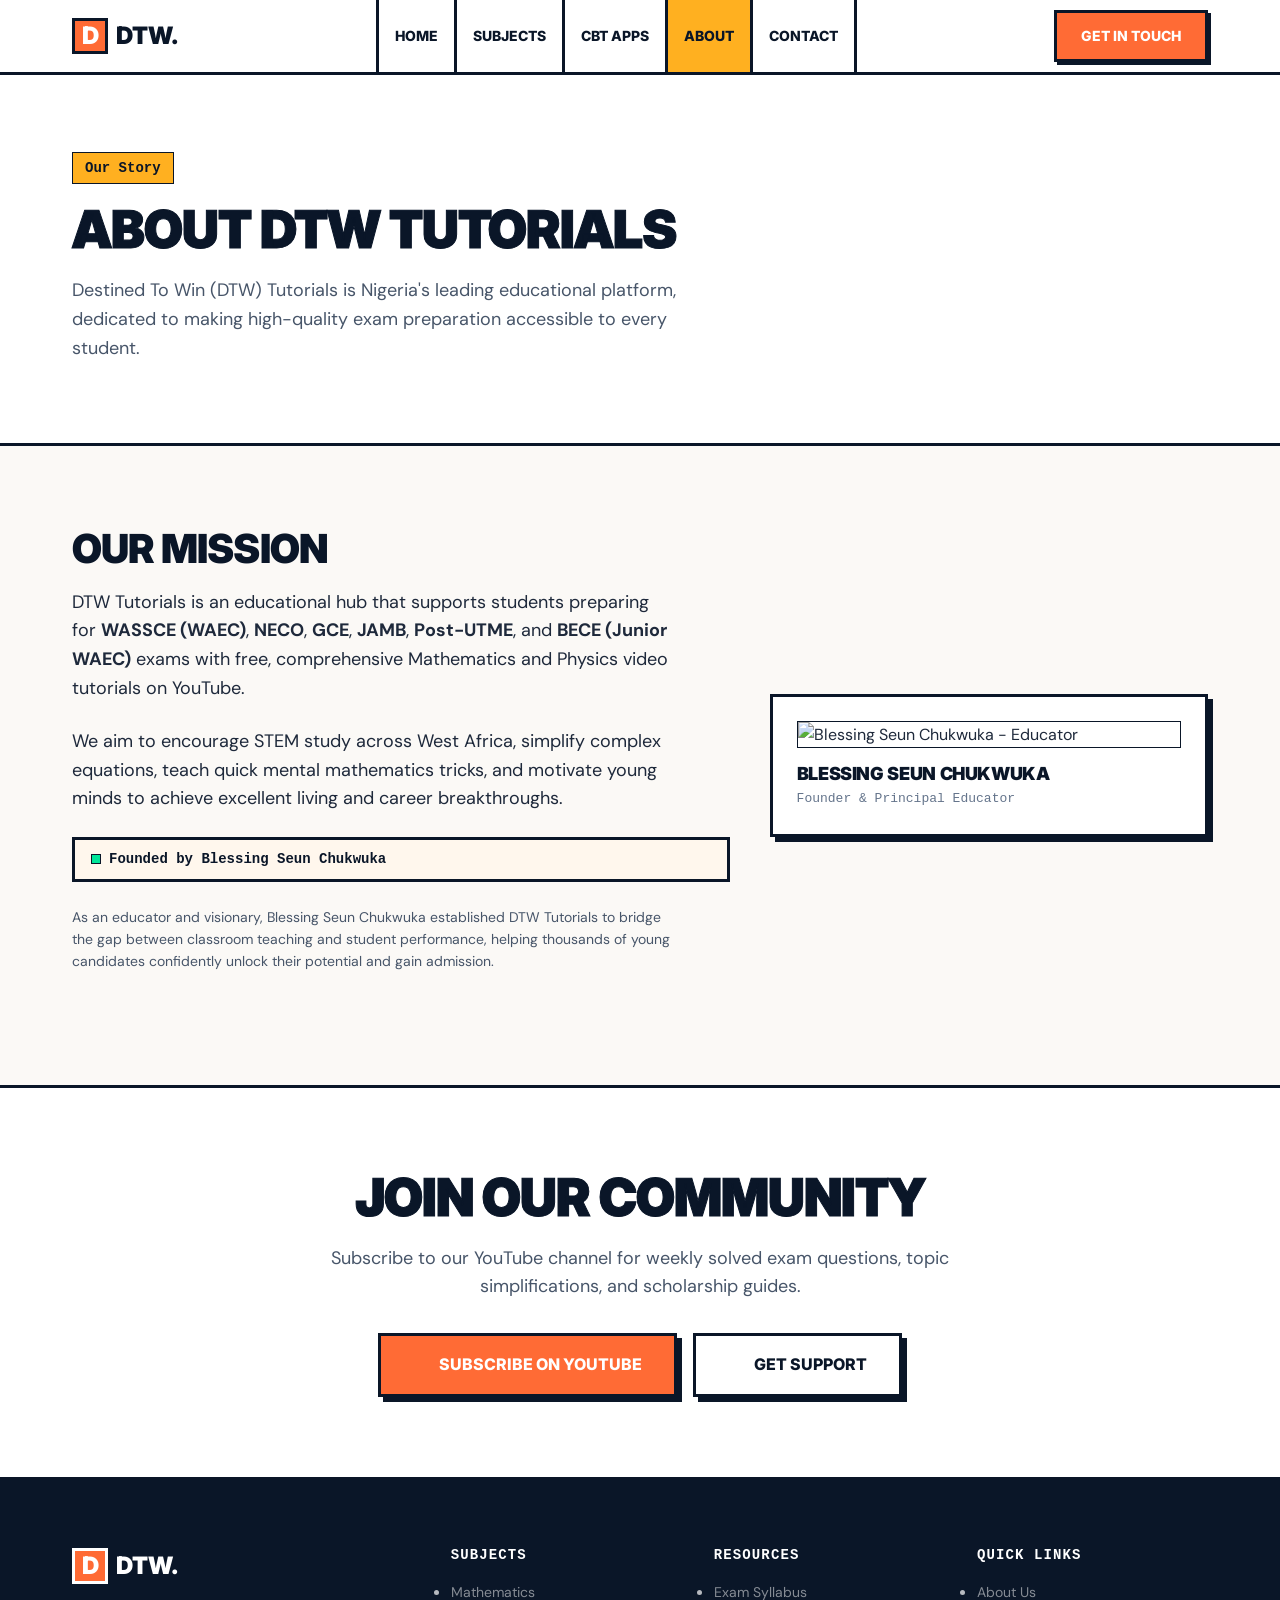
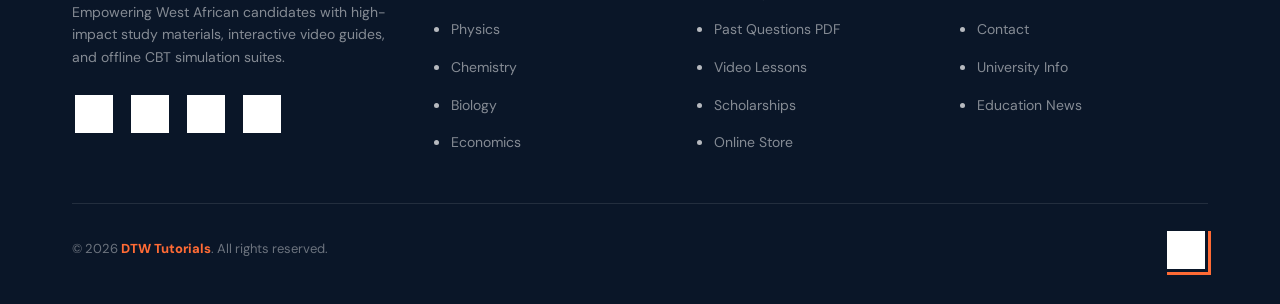
==== about.html @ caa00001 "feat: implement multi-page site structure (about, contact, subjects, cbt-apps) with sitemap integrat" ====
<!DOCTYPE html>
<html lang="en-NG" dir="ltr">
<head>
  <!-- ========== Core Meta ========== -->
  <meta charset="UTF-8">
  <meta name="viewport" content="width=device-width, initial-scale=1.0">
  <meta http-equiv="X-UA-Compatible" content="IE=edge">

  <!-- ========== SEO ========== -->
  <title>About Us — DTW Tutorials | Destined To Win</title>
  <meta name="description" content="Learn about DTW Tutorials, founded by Blessing Seun Chukwuka. Supporting Nigerian students with free video tutorials, past questions, and offline CBT apps.">
  <link rel="canonical" href="https://dtwtutorials.com/about">
  
  <!-- ========== Open Graph / Twitter ========== -->
  <meta property="og:type" content="website">
  <meta property="og:title" content="About Us — DTW Tutorials">
  <meta property="og:description" content="Empowering Nigerian students with free, high-quality educational resources for JAMB, WAEC, NECO, and Post UTME.">
  <meta property="og:url" content="https://dtwtutorials.com/about">
  <meta name="twitter:card" content="summary_large_image">

  <!-- ========== Fonts & Stylesheet ========== -->
  <link rel="preconnect" href="https://fonts.googleapis.com">
  <link rel="preconnect" href="https://fonts.gstatic.com" crossorigin>
  <link href="https://fonts.googleapis.com/css2?family=DM+Sans:wght@400;500;700&family=Inter:wght@400;700;800;900&display=swap" rel="stylesheet">
  <link rel="stylesheet" href="css/styles.css">
</head>

<body>
  <!-- =============================================
       NAVIGATION
       ============================================= -->
  <header class="nav" id="nav" role="banner">
    <div class="container">
      <nav class="nav-inner" aria-label="Primary navigation">
        <a href="index.html" class="nav-logo" aria-label="DTW Tutorials Home">
          <div class="nav-logo-icon" aria-hidden="true">D</div>
          <span>DTW<span class="logo-accent">.</span></span>
        </a>

        <div class="nav-links" id="nav-links" role="menubar">
          <a href="index.html" role="menuitem">Home</a>
          <a href="subjects.html" role="menuitem">Subjects</a>
          <a href="cbt-apps.html" role="menuitem">CBT Apps</a>
          <a href="about.html" class="active" role="menuitem">About</a>
          <a href="contact.html" role="menuitem">Contact</a>
        </div>

        <a href="contact.html" class="btn btn-primary nav-cta">Get In Touch</a>

        <button class="nav-toggle" id="nav-toggle" aria-label="Toggle navigation menu" aria-expanded="false">
          <span></span>
          <span></span>
          <span></span>
        </button>
      </nav>
    </div>
  </header>

  <!-- Mobile Menu Overlay -->
  <div class="nav-mobile" id="nav-mobile" aria-label="Mobile navigation" role="dialog">
    <a href="index.html">Home</a>
    <a href="subjects.html">Subjects</a>
    <a href="cbt-apps.html">CBT Apps</a>
    <a href="about.html">About</a>
    <a href="contact.html">Contact</a>
    <a href="contact.html" class="btn btn-primary btn-lg">Get In Touch</a>
  </div>

  <main style="padding-top: 72px;">
    <!-- =============================================
         HERO BANNER
         ============================================= -->
    <section class="section section-alt" aria-labelledby="about-title">
      <div class="container">
        <span class="section-label">Our Story</span>
        <h1 id="about-title" class="section-title">About DTW Tutorials</h1>
        <p class="section-subtitle">
          Destined To Win (DTW) Tutorials is Nigeria's leading educational platform, 
          dedicated to making high-quality exam preparation accessible to every student.
        </p>
      </div>
    </section>

    <!-- =============================================
         MAIN CONTENT SECTION
         ============================================= -->
    <section class="section" aria-labelledby="mission-heading">
      <div class="container">
        <div class="hero-grid">
          <div class="hero-content" style="text-align: left; margin-inline: 0;">
            <h2 id="mission-heading" style="margin-bottom: var(--sp-4);">Our Mission</h2>
            <p style="margin-bottom: var(--sp-6); font-size: var(--fs-md); color: var(--clr-text);">
              DTW Tutorials is an educational hub that supports students preparing for 
              <strong>WASSCE (WAEC)</strong>, <strong>NECO</strong>, <strong>GCE</strong>, 
              <strong>JAMB</strong>, <strong>Post-UTME</strong>, and <strong>BECE (Junior WAEC)</strong> 
              exams with free, comprehensive Mathematics and Physics video tutorials on YouTube.
            </p>
            <p style="margin-bottom: var(--sp-6); font-size: var(--fs-md); color: var(--clr-text);">
              We aim to encourage STEM study across West Africa, simplify complex equations, 
              teach quick mental mathematics tricks, and motivate young minds to achieve 
              excellent living and career breakthroughs.
            </p>
            
            <div class="hero-badge" style="margin-bottom: var(--sp-6); display: flex;">
              <span class="hero-badge-dot"></span>
              Founded by Blessing Seun Chukwuka
            </div>
            
            <p style="font-size: var(--fs-sm); color: var(--clr-text-secondary); line-height: var(--lh-normal);">
              As an educator and visionary, Blessing Seun Chukwuka established DTW Tutorials 
              to bridge the gap between classroom teaching and student performance, helping 
              thousands of young candidates confidently unlock their potential and gain admission.
            </p>
          </div>
          
          <div class="hero-image-wrapper">
            <div style="position: relative; border: var(--thick-border); box-shadow: var(--shadow-md); background: var(--clr-white); width: 100%; max-width: 440px; padding: var(--sp-6);">
              <img src="https://images.unsplash.com/photo-1544717305-2782549b5136?auto=format&fit=crop&w=400&q=80" alt="Blessing Seun Chukwuka - Educator" style="border: var(--thin-border); width: 100%; height: auto; margin-bottom: var(--sp-4);">
              <h4 style="font-size: var(--fs-md); margin-bottom: var(--sp-1);">Blessing Seun Chukwuka</h4>
              <p style="font-family: var(--ff-mono); font-size: var(--fs-xs); color: var(--clr-text-muted);">Founder & Principal Educator</p>
            </div>
          </div>
        </div>
      </div>
    </section>

    <!-- =============================================
         COMMUNITY SECTION
         ============================================= -->
    <section class="section section-alt text-center" aria-labelledby="community-heading">
      <div class="container">
        <h2 id="community-heading" class="section-title">Join Our Community</h2>
        <p class="section-subtitle mx-auto" style="margin-bottom: var(--sp-8);">
          Subscribe to our YouTube channel for weekly solved exam questions, 
          topic simplifications, and scholarship guides.
        </p>
        <div class="flex justify-center gap-4" style="flex-wrap: wrap;">
          <a href="https://www.youtube.com/dtwtutorials" target="_blank" rel="noopener" class="btn btn-primary btn-lg">
            <i data-lucide="youtube" class="btn-icon"></i>
            Subscribe on YouTube
          </a>
          <a href="contact.html" class="btn btn-outline btn-lg">
            <i data-lucide="mail" class="btn-icon"></i>
            Get Support
          </a>
        </div>
      </div>
    </section>
  </main>

  <!-- =============================================
       FOOTER
       ============================================= -->
  <footer class="footer" id="footer" role="contentinfo">
    <div class="container">
      <div class="footer-grid">
        <div class="footer-brand">
          <a href="index.html" class="nav-logo">
            <div class="nav-logo-icon">D</div>
            <span>DTW<span class="logo-accent">.</span></span>
          </a>
          <p>
            Empowering West African candidates with high-impact study materials, 
            interactive video guides, and offline CBT simulation suites.
          </p>
          <div class="footer-social">
            <a href="https://web.facebook.com/dtwtutorials/" target="_blank" rel="noopener noreferrer" title="Facebook">
              <i data-lucide="facebook"></i>
            </a>
            <a href="https://twitter.com/dtwtutorialsng" target="_blank" rel="noopener noreferrer" title="Twitter">
              <i data-lucide="twitter"></i>
            </a>
            <a href="https://www.youtube.com/dtwtutorials" target="_blank" rel="noopener noreferrer" title="YouTube">
              <i data-lucide="youtube"></i>
            </a>
            <a href="https://www.instagram.com/dtwtutorials/" target="_blank" rel="noopener noreferrer" title="Instagram">
              <i data-lucide="instagram"></i>
            </a>
          </div>
        </div>

        <div class="footer-col">
          <h5>Subjects</h5>
          <ul>
            <li><a href="https://dtwtutorials.com/category/tutorials/math-tutorials/">Mathematics</a></li>
            <li><a href="https://dtwtutorials.com/category/tutorials/physics-tutorials/">Physics</a></li>
            <li><a href="https://dtwtutorials.com/category/tutorials/chemistry/">Chemistry</a></li>
            <li><a href="https://dtwtutorials.com/category/tutorials/biology/">Biology</a></li>
            <li><a href="https://dtwtutorials.com/category/tutorials/economics/">Economics</a></li>
          </ul>
        </div>

        <div class="footer-col">
          <h5>Resources</h5>
          <ul>
            <li><a href="https://dtwtutorials.com/category/downloads/syllabus/">Exam Syllabus</a></li>
            <li><a href="https://dtwtutorials.com/category/past-questions-pdf/">Past Questions PDF</a></li>
            <li><a href="https://dtwtutorials.com/category/videos/">Video Lessons</a></li>
            <li><a href="https://dtwtutorials.com/category/scholarships/">Scholarships</a></li>
            <li><a href="https://dtwedustore.com/" target="_blank" rel="noopener">Online Store</a></li>
          </ul>
        </div>

        <div class="footer-col">
          <h5>Quick Links</h5>
          <ul>
            <li><a href="about.html">About Us</a></li>
            <li><a href="contact.html">Contact</a></li>
            <li><a href="https://dtwtutorials.com/category/academic/university-info/">University Info</a></li>
            <li><a href="https://dtwtutorials.com/category/academic/news/">Education News</a></li>
          </ul>
        </div>
      </div>

      <div class="footer-bottom">
        <p>&copy; 2026 <a href="index.html">DTW Tutorials</a>. All rights reserved.</p>
        <a href="#nav" class="back-to-top"><i data-lucide="arrow-up"></i></a>
      </div>
    </div>
  </footer>

  <!-- ========== Lucide Icons ========== -->
  <script src="https://unpkg.com/lucide@0.400.0/dist/umd/lucide.min.js"></script>
  <script>
    document.addEventListener('DOMContentLoaded', () => {
      lucide.createIcons();
    });
  </script>

  <!-- ========== Main JavaScript ========== -->
  <script src="js/main.js" defer></script>
</body>
</html>
---- css/styles.css ----
/* ==========================================================================
   DTW Tutorials — Design System (Neubrutalist / Academic Grid)
   Mobile-first CSS | High-Contrast, Sharp Outlines, Flat Offset Shadows
   ========================================================================== */

/* ---------- 1. CSS Custom Properties (Design Tokens) ---------- */
:root {
  /* — Colors — */
  --clr-primary: #FF6B35;       /* Saturated Orange */
  --clr-secondary: #FFB020;     /* Saturated Gold/Yellow */
  --clr-accent: #00E699;        /* Saturated Mint Green */
  --clr-dark: #0A1628;          /* Midnight Navy for all borders and text */
  --clr-text: #1E293B;          /* Charcoal Body Text */
  --clr-text-secondary: #475569;
  --clr-text-muted: #64748B;
  
  /* Neubrutalist Colors */
  --clr-bg: #FBF9F6;            /* Academic Off-White / Sand */
  --clr-white: #FFFFFF;
  --clr-card-bg: #FFFFFF;
  --clr-light-accent: #FFF7ED;

  /* — Outlines and Shadows — */
  --border-width: 3px;
  --border-color: #0A1628;
  --thick-border: var(--border-width) solid var(--border-color);
  --thin-border: 1px solid var(--border-color);
  
  /* Hard Offset Shadows (No Blur) */
  --shadow-sm: 3px 3px 0px 0px var(--clr-dark);
  --shadow-md: 5px 5px 0px 0px var(--clr-dark);
  --shadow-lg: 8px 8px 0px 0px var(--clr-dark);
  --shadow-xl: 12px 12px 0px 0px var(--clr-dark);

  /* — Typography — */
  --ff-heading: 'Inter', -apple-system, BlinkMacSystemFont, 'Segoe UI', sans-serif;
  --ff-body: 'DM Sans', -apple-system, BlinkMacSystemFont, 'Segoe UI', sans-serif;
  --ff-mono: 'Courier New', Courier, monospace;

  /* — Font Sizes — */
  --fs-xs: clamp(0.75rem, 0.7rem + 0.25vw, 0.8125rem);
  --fs-sm: clamp(0.8125rem, 0.75rem + 0.3125vw, 0.875rem);
  --fs-base: clamp(0.9375rem, 0.875rem + 0.3125vw, 1rem);
  --fs-md: clamp(1rem, 0.9rem + 0.5vw, 1.125rem);
  --fs-lg: clamp(1.125rem, 1rem + 0.625vw, 1.25rem);
  --fs-xl: clamp(1.25rem, 1.1rem + 0.75vw, 1.5rem);
  --fs-2xl: clamp(1.5rem, 1.25rem + 1.25vw, 2rem);
  --fs-3xl: clamp(1.875rem, 1.5rem + 1.875vw, 2.5rem);
  --fs-4xl: clamp(2.25rem, 1.75rem + 2.5vw, 3.25rem);
  --fs-5xl: clamp(2.75rem, 2rem + 3.75vw, 4rem);

  --fw-regular: 400;
  --fw-medium: 500;
  --fw-semibold: 600;
  --fw-bold: 800; /* Extra bold for brutalist look */
  --fw-black: 900;

  --lh-tight: 1.15;
  --lh-snug: 1.3;
  --lh-normal: 1.6;

  /* — Spacing — */
  --sp-1: 0.25rem;
  --sp-2: 0.5rem;
  --sp-3: 0.75rem;
  --sp-4: 1rem;
  --sp-5: 1.25rem;
  --sp-6: 1.5rem;
  --sp-8: 2rem;
  --sp-10: 2.5rem;
  --sp-12: 3rem;
  --sp-16: 4rem;
  --sp-20: 5rem;
  --sp-24: 6rem;

  /* — Sharp Corners — */
  --radius-sm: 0px;
  --radius-md: 0px;
  --radius-lg: 0px;
  --radius-xl: 0px;
  --radius-2xl: 0px;
  --radius-full: 0px;

  /* — Transitions — */
  --duration-normal: 150ms;
  --ease-brutal: cubic-bezier(0.19, 1, 0.22, 1);
  --z-sticky: 100;
  --z-overlay: 200;

  --container-max: 1200px;
  --container-padding: var(--sp-6);
}

/* ---------- 2. CSS Reset ---------- */
*,
*::before,
*::after {
  box-sizing: border-box;
  margin: 0;
  padding: 0;
}

html {
  scroll-behavior: smooth;
  background-color: var(--clr-bg);
}

body {
  font-family: var(--ff-body);
  font-size: var(--fs-base);
  font-weight: var(--fw-regular);
  line-height: var(--lh-normal);
  color: var(--clr-text);
  background-color: var(--clr-bg);
  -webkit-font-smoothing: antialiased;
}

img {
  display: block;
  max-width: 100%;
  height: auto;
  border: var(--thick-border);
  border-radius: var(--radius-md);
}

button, input, select, textarea {
  font-family: inherit;
  font-size: inherit;
  color: inherit;
}

button {
  cursor: pointer;
  border: none;
  background: none;
}

a {
  text-decoration: none;
  color: inherit;
}

h1, h2, h3, h4, h5, h6 {
  font-family: var(--ff-heading);
  font-weight: var(--fw-black);
  line-height: var(--lh-tight);
  color: var(--clr-dark);
  text-transform: uppercase; /* Strong brutalist tone */
  letter-spacing: -0.02em;
}

/* ---------- 3. Typography Helpers ---------- */
h1 { font-size: var(--fs-4xl); }
h2 { font-size: var(--fs-3xl); }
h3 { font-size: var(--fs-2xl); }
h4 { font-size: var(--fs-xl); }
h5 { font-size: var(--fs-lg); }

.section-label {
  display: inline-block;
  font-family: var(--ff-mono);
  font-size: var(--fs-sm);
  font-weight: var(--fw-bold);
  color: var(--clr-dark);
  background: var(--clr-secondary);
  border: var(--thin-border);
  padding: var(--sp-1) var(--sp-3);
  margin-bottom: var(--sp-4);
}

.section-title {
  font-size: var(--fs-4xl);
  margin-bottom: var(--sp-4);
  -webkit-text-stroke: 1px var(--clr-dark); /* Editorial outline styling */
}

.section-subtitle {
  font-size: var(--fs-md);
  color: var(--clr-text-secondary);
  max-width: 650px;
  line-height: var(--lh-normal);
}

/* ---------- 4. Layout Utilities ---------- */
.container {
  width: 100%;
  max-width: var(--container-max);
  margin-inline: auto;
  padding-inline: var(--container-padding);
}

.section {
  padding-block: var(--sp-16);
  border-bottom: var(--thick-border);
}

.section-alt {
  background-color: var(--clr-white);
}

.grid {
  display: grid;
  gap: var(--sp-6);
}

.flex { display: flex; }
.flex-col { flex-direction: column; }
.items-center { align-items: center; }
.justify-center { justify-content: center; }
.justify-between { justify-content: space-between; }
.gap-3 { gap: var(--sp-3); }
.gap-4 { gap: var(--sp-4); }
.gap-6 { gap: var(--sp-6); }
.text-center { text-align: center; }
.mx-auto { margin-inline: auto; }

/* ---------- 5. Buttons ---------- */
.btn {
  display: inline-flex;
  align-items: center;
  justify-content: center;
  gap: var(--sp-2);
  padding: var(--sp-3) var(--sp-6);
  font-family: var(--ff-heading);
  font-size: var(--fs-sm);
  font-weight: var(--fw-bold);
  text-transform: uppercase;
  color: var(--clr-dark);
  border: var(--thick-border);
  background: var(--clr-white);
  box-shadow: var(--shadow-sm);
  transition: transform var(--duration-normal) var(--ease-brutal),
              box-shadow var(--duration-normal) var(--ease-brutal),
              background var(--duration-normal) var(--ease-brutal);
}

.btn:hover {
  transform: translate(-2px, -2px);
  box-shadow: var(--shadow-md);
}

.btn:active {
  transform: translate(1px, 1px);
  box-shadow: 1px 1px 0px 0px var(--clr-dark);
}

.btn-primary {
  background: var(--clr-primary);
  color: var(--clr-white);
}

.btn-primary:hover {
  background: #ff5714;
}

.btn-outline {
  background: transparent;
}

.btn-white {
  background: var(--clr-white);
}

.btn-white:hover {
  background: var(--clr-bg);
}

.btn-lg {
  padding: var(--sp-4) var(--sp-8);
  font-size: var(--fs-base);
  box-shadow: var(--shadow-md);
}

.btn-lg:hover {
  box-shadow: var(--shadow-lg);
  transform: translate(-3px, -3px);
}

.btn-icon {
  width: 18px;
  height: 18px;
}

/* ---------- 6. Navigation ---------- */
.nav {
  position: fixed;
  top: 0;
  left: 0;
  right: 0;
  z-index: var(--z-sticky);
  background: var(--clr-white);
  border-bottom: var(--thick-border);
}

.nav-inner {
  display: flex;
  align-items: center;
  justify-content: space-between;
  height: 72px;
}

.nav-logo {
  display: flex;
  align-items: center;
  gap: var(--sp-2);
  font-family: var(--ff-heading);
  font-weight: var(--fw-black);
  font-size: var(--fs-xl);
  color: var(--clr-dark);
}

.nav-logo-icon {
  width: 36px;
  height: 36px;
  background: var(--clr-primary);
  border: var(--thick-border);
  display: flex;
  align-items: center;
  justify-content: center;
  color: var(--clr-white);
  font-weight: var(--fw-black);
}

.nav-links {
  display: none;
  height: 100%;
}

.nav-links a {
  display: flex;
  align-items: center;
  font-family: var(--ff-heading);
  font-size: var(--fs-sm);
  font-weight: var(--fw-bold);
  text-transform: uppercase;
  color: var(--clr-dark);
  padding: 0 var(--sp-4);
  height: 100%;
  border-left: var(--thick-border);
  transition: background var(--duration-normal);
}

.nav-links a:last-child {
  border-right: var(--thick-border);
}

.nav-links a:hover,
.nav-links a.active {
  background: var(--clr-secondary);
}

.nav-cta {
  display: none;
}

/* — Mobile Menu Toggle — */
.nav-toggle {
  display: flex;
  flex-direction: column;
  gap: 6px;
  padding: var(--sp-3);
  border: var(--thick-border);
  background: var(--clr-white);
}

.nav-toggle span {
  display: block;
  width: 20px;
  height: 3px;
  background: var(--clr-dark);
  transition: all var(--duration-normal) var(--ease-brutal);
}

.nav-toggle.active span:nth-child(1) {
  transform: translateY(9px) rotate(45deg);
}

.nav-toggle.active span:nth-child(2) {
  opacity: 0;
}

.nav-toggle.active span:nth-child(3) {
  transform: translateY(-9px) rotate(-45deg);
}

/* — Mobile Menu Overlay — */
.nav-mobile {
  position: fixed;
  inset: 75px 0 0 0;
  background: var(--clr-bg);
  z-index: var(--z-overlay);
  display: flex;
  flex-direction: column;
  border-top: var(--thick-border);
  opacity: 0;
  visibility: hidden;
  transition: opacity var(--duration-normal) var(--ease-brutal);
  overflow-y: auto;
}

.nav-mobile.open {
  opacity: 1;
  visibility: visible;
}

.nav-mobile a {
  font-family: var(--ff-heading);
  font-size: var(--fs-xl);
  font-weight: var(--fw-bold);
  text-transform: uppercase;
  color: var(--clr-dark);
  padding: var(--sp-5) var(--sp-6);
  border-bottom: var(--thick-border);
  background: var(--clr-white);
}

.nav-mobile a:hover {
  background: var(--clr-secondary);
}

.nav-mobile .btn {
  margin: var(--sp-6);
  box-shadow: var(--shadow-sm);
}

/* ---------- 7. Hero Section ---------- */
.hero {
  position: relative;
  min-height: 100svh;
  display: flex;
  align-items: center;
  padding-top: calc(72px + var(--sp-12));
  padding-bottom: var(--sp-12);
  border-bottom: var(--thick-border);
  background: var(--clr-white);
}

.hero-grid {
  display: grid;
  grid-template-columns: 1fr;
  gap: var(--sp-10);
  align-items: center;
  width: 100%;
}

.hero-content {
  text-align: center;
}

.hero-badge {
  display: inline-flex;
  align-items: center;
  gap: var(--sp-2);
  padding: var(--sp-2) var(--sp-4);
  background: var(--clr-light-accent);
  border: var(--thick-border);
  font-family: var(--ff-mono);
  font-size: var(--fs-sm);
  font-weight: var(--fw-bold);
  color: var(--clr-dark);
  margin-bottom: var(--sp-6);
}

.hero-badge-dot {
  width: 10px;
  height: 10px;
  background: var(--clr-accent);
  border: var(--thin-border);
}

.hero h1 {
  font-size: clamp(2.5rem, 5vw, 4.5rem);
  font-weight: var(--fw-black);
  margin-bottom: var(--sp-6);
}

.hero-typewriter {
  color: var(--clr-primary);
  background: var(--clr-light-accent);
  padding-inline: var(--sp-2);
  border: var(--thin-border);
}

.hero-content p {
  font-size: var(--fs-lg);
  color: var(--clr-text);
  margin-bottom: var(--sp-8);
  line-height: var(--lh-normal);
  max-width: 600px;
  margin-inline: auto;
}

.hero-actions {
  display: flex;
  flex-direction: column;
  gap: var(--sp-4);
  align-items: center;
}

.hero-image-wrapper {
  display: flex;
  justify-content: center;
}

.hero-image {
  border: var(--thick-border);
  box-shadow: var(--shadow-lg);
  width: 100%;
  max-width: 480px;
  height: auto;
  aspect-ratio: 4/3;
  object-fit: cover;
  transition: transform var(--duration-normal) var(--ease-brutal),
              box-shadow var(--duration-normal) var(--ease-brutal);
}

.hero-image:hover {
  transform: translate(-3px, -3px);
  box-shadow: var(--shadow-xl);
}

/* ---------- 8. Stats Section ---------- */
.stats {
  background: var(--clr-secondary);
  border-bottom: var(--thick-border);
  padding: 0;
}

.stats-grid {
  display: grid;
  grid-template-columns: 1fr;
}

.stat-item {
  padding: var(--sp-8) var(--sp-6);
  border-bottom: var(--thick-border);
  background: var(--clr-white);
  display: flex;
  flex-direction: column;
  align-items: center;
  justify-content: center;
}

.stat-item:last-child {
  border-bottom: none;
}

.stat-number {
  font-family: var(--ff-mono);
  font-size: var(--fs-4xl);
  font-weight: var(--fw-black);
  color: var(--clr-dark);
  line-height: 1;
  margin-bottom: var(--sp-2);
}

.stat-label {
  font-family: var(--ff-heading);
  font-size: var(--fs-sm);
  color: var(--clr-dark);
  font-weight: var(--fw-bold);
  text-transform: uppercase;
  letter-spacing: 0.05em;
}

/* ---------- 9. Subject Browser Cards ---------- */
.subjects {
  background-color: var(--clr-bg);
}

.subjects-header {
  text-align: center;
  margin-bottom: var(--sp-12);
}

.subjects-group {
  margin-bottom: var(--sp-12);
  background: var(--clr-white);
  border: var(--thick-border);
  padding: var(--sp-8) var(--sp-6);
  box-shadow: var(--shadow-sm);
}

.subjects-group:last-child {
  margin-bottom: 0;
}

.subjects-group-title {
  font-size: var(--fs-lg);
  font-weight: var(--fw-black);
  color: var(--clr-dark);
  margin-bottom: var(--sp-6);
  padding-bottom: var(--sp-3);
  border-bottom: var(--thick-border);
  display: flex;
  align-items: center;
  gap: var(--sp-3);
}

.subject-cards {
  display: grid;
  grid-template-columns: 1fr;
  gap: var(--sp-4);
}

.subject-card {
  position: relative;
  background: var(--clr-bg);
  border: var(--thick-border);
  padding: var(--sp-5);
  display: flex;
  flex-direction: column;
  transition: transform var(--duration-normal) var(--ease-brutal),
              background var(--duration-normal) var(--ease-brutal),
              box-shadow var(--duration-normal) var(--ease-brutal);
}

.subject-card:hover {
  transform: translate(-3px, -3px);
  box-shadow: var(--shadow-sm);
  background: var(--clr-white);
}

.subject-card-icon {
  width: 44px;
  height: 44px;
  display: flex;
  align-items: center;
  justify-content: center;
  background: var(--clr-white);
  border: var(--thick-border);
  margin-bottom: var(--sp-4);
}

.subject-card h4 {
  font-size: var(--fs-md);
  font-weight: var(--fw-bold);
  margin-bottom: var(--sp-1);
  text-transform: uppercase;
}

.subject-card p {
  font-size: var(--fs-sm);
  color: var(--clr-text-secondary);
  line-height: var(--lh-snug);
}

.subject-card-arrow {
  position: absolute;
  top: var(--sp-4);
  right: var(--sp-4);
  color: var(--clr-dark);
}

/* ---------- 10. CBT Apps Showcase ---------- */
.cbt-apps {
  background: var(--clr-white);
}

.cbt-apps-header {
  text-align: center;
  margin-bottom: var(--sp-12);
}

.cbt-cards {
  display: grid;
  grid-template-columns: 1fr;
  gap: var(--sp-8);
}

.cbt-card {
  background: var(--clr-bg);
  border: var(--thick-border);
  padding: var(--sp-8);
  box-shadow: var(--shadow-md);
  display: flex;
  flex-direction: column;
  transition: transform var(--duration-normal) var(--ease-brutal),
              box-shadow var(--duration-normal) var(--ease-brutal);
}

.cbt-card:hover {
  transform: translate(-4px, -4px);
  box-shadow: var(--shadow-lg);
}

.cbt-card-badge {
  display: inline-flex;
  align-self: flex-start;
  padding: var(--sp-1) var(--sp-3);
  background: var(--clr-secondary);
  color: var(--clr-dark);
  font-family: var(--ff-mono);
  font-size: var(--fs-xs);
  font-weight: var(--fw-bold);
  border: var(--thin-border);
  margin-bottom: var(--sp-4);
  text-transform: uppercase;
}

.cbt-card h3 {
  font-size: var(--fs-2xl);
  margin-bottom: var(--sp-4);
}

.cbt-card p {
  color: var(--clr-text-secondary);
  font-size: var(--fs-sm);
  margin-bottom: var(--sp-6);
  line-height: var(--lh-normal);
}

.cbt-features {
  display: flex;
  flex-direction: column;
  gap: var(--sp-3);
  margin-bottom: var(--sp-8);
}

.cbt-feature {
  display: flex;
  align-items: center;
  gap: var(--sp-3);
  font-size: var(--fs-sm);
  color: var(--clr-dark);
}

.cbt-feature-icon {
  display: flex;
  align-items: center;
}

/* ---------- 11. Latest Articles ---------- */
.articles {
  background-color: var(--clr-bg);
}

.articles-header {
  text-align: center;
  margin-bottom: var(--sp-12);
}

.articles-grid {
  display: grid;
  grid-template-columns: 1fr;
  gap: var(--sp-8);
}

.article-card {
  background: var(--clr-white);
  border: var(--thick-border);
  box-shadow: var(--shadow-md);
  display: flex;
  flex-direction: column;
  transition: transform var(--duration-normal) var(--ease-brutal),
              box-shadow var(--duration-normal) var(--ease-brutal);
}

.article-card:hover {
  transform: translate(-4px, -4px);
  box-shadow: var(--shadow-lg);
}

.article-card-img {
  width: 100%;
  height: 200px;
  object-fit: cover;
  border: none;
  border-bottom: var(--thick-border);
  border-radius: 0;
}

.article-card-body {
  padding: var(--sp-6);
}

.article-card-meta {
  display: flex;
  align-items: center;
  gap: var(--sp-3);
  margin-bottom: var(--sp-4);
}

.article-card-category {
  font-family: var(--ff-mono);
  font-size: var(--fs-xs);
  font-weight: var(--fw-bold);
  color: var(--clr-dark);
  background: var(--clr-secondary);
  border: var(--thin-border);
  padding: var(--sp-1) var(--sp-3);
}

.article-card-date {
  font-family: var(--ff-mono);
  font-size: var(--fs-xs);
  color: var(--clr-text-muted);
}

.article-card h4 {
  font-size: var(--fs-md);
  margin-bottom: var(--sp-3);
  line-height: var(--lh-snug);
  text-transform: uppercase;
}

.article-card p {
  font-size: var(--fs-sm);
  color: var(--clr-text-secondary);
  line-height: var(--lh-normal);
  margin-bottom: var(--sp-4);
}

.article-card-link {
  display: inline-flex;
  align-items: center;
  gap: var(--sp-2);
  font-family: var(--ff-heading);
  font-size: var(--fs-sm);
  font-weight: var(--fw-bold);
  color: var(--clr-primary);
  text-transform: uppercase;
}

.article-card-link:hover {
  text-decoration: underline;
}

/* ---------- 12. Video Tutorials ---------- */
.videos {
  background: var(--clr-white);
}

.videos-header {
  text-align: center;
  margin-bottom: var(--sp-12);
}

.videos-carousel {
  width: 100%;
}

.videos-track {
  display: flex;
  gap: var(--sp-6);
  overflow-x: auto;
  scroll-snap-type: x mandatory;
  padding-bottom: var(--sp-4);
  scrollbar-width: none;
}

.videos-track::-webkit-scrollbar {
  display: none;
}

.video-card {
  flex: 0 0 85%;
  scroll-snap-align: center;
  background: var(--clr-bg);
  border: var(--thick-border);
  box-shadow: var(--shadow-sm);
}

.video-card-embed {
  position: relative;
  width: 100%;
  padding-bottom: 56.25%;
  background: var(--clr-dark);
  border-bottom: var(--thick-border);
}

.video-card-embed iframe {
  position: absolute;
  inset: 0;
  width: 100%;
  height: 100%;
  border: none;
}

.video-card-info {
  padding: var(--sp-4) var(--sp-5);
}

.video-card-info h4 {
  font-size: var(--fs-sm);
  font-weight: var(--fw-bold);
  line-height: var(--lh-snug);
  text-transform: uppercase;
}

.carousel-controls {
  display: flex;
  justify-content: center;
  gap: var(--sp-4);
  margin-top: var(--sp-8);
}

.carousel-btn {
  width: 48px;
  height: 48px;
  background: var(--clr-white);
  border: var(--thick-border);
  box-shadow: var(--shadow-sm);
  display: flex;
  align-items: center;
  justify-content: center;
  transition: transform var(--duration-normal) var(--ease-brutal),
              box-shadow var(--duration-normal) var(--ease-brutal);
}

.carousel-btn:hover {
  transform: translate(-2px, -2px);
  box-shadow: var(--shadow-md);
  background: var(--clr-secondary);
}

/* ---------- 13. Testimonials ---------- */
.testimonials {
  background: var(--clr-bg);
}

.testimonials-header {
  text-align: center;
  margin-bottom: var(--sp-12);
}

.testimonials-carousel {
  max-width: 750px;
  margin-inline: auto;
  overflow: hidden;
}

.testimonials-track {
  display: flex;
  transition: transform var(--duration-normal) var(--ease-brutal);
}

.testimonial-card {
  flex: 0 0 100%;
  background: var(--clr-white);
  border: var(--thick-border);
  box-shadow: var(--shadow-md);
  padding: var(--sp-8) var(--sp-6);
  text-align: center;
  margin-bottom: var(--sp-4);
}

.testimonial-stars {
  display: flex;
  justify-content: center;
  gap: var(--sp-1);
  margin-bottom: var(--sp-4);
}

.testimonial-quote {
  font-size: var(--fs-md);
  font-weight: var(--fw-medium);
  line-height: var(--lh-normal);
  color: var(--clr-text);
  margin-bottom: var(--sp-6);
}

.testimonial-author {
  display: flex;
  flex-direction: column;
  align-items: center;
}

.testimonial-avatar {
  width: 64px;
  height: 64px;
  border: var(--thick-border);
  border-radius: var(--radius-full);
  margin-bottom: var(--sp-3);
  object-fit: cover;
}

.testimonial-name {
  font-family: var(--ff-heading);
  font-weight: var(--fw-bold);
  font-size: var(--fs-base);
  text-transform: uppercase;
}

.testimonial-role {
  font-family: var(--ff-mono);
  font-size: var(--fs-xs);
  color: var(--clr-text-muted);
}

.testimonials-dots {
  display: flex;
  justify-content: center;
  gap: var(--sp-3);
  margin-top: var(--sp-6);
}

.testimonial-dot {
  width: 12px;
  height: 12px;
  background: var(--clr-white);
  border: var(--thick-border);
  cursor: pointer;
  transition: background var(--duration-normal), width var(--duration-normal);
}

.testimonial-dot.active {
  background: var(--clr-primary);
  width: 24px;
}

/* ---------- 14. Newsletter / Contact Form ---------- */
.newsletter {
  background: var(--clr-primary);
  color: var(--clr-white);
}

.newsletter-content {
  max-width: 600px;
  margin-inline: auto;
  text-align: center;
}

.newsletter h2 {
  color: var(--clr-dark);
  margin-bottom: var(--sp-4);
  -webkit-text-stroke: 1px var(--clr-white);
}

.newsletter p {
  color: var(--clr-white);
  margin-bottom: var(--sp-8);
  font-size: var(--fs-md);
}

.newsletter-form {
  display: flex;
  flex-direction: column;
  gap: var(--sp-4);
  text-align: left;
}

.newsletter-form input[type="text"],
.newsletter-form input[type="email"],
.newsletter-form textarea {
  width: 100%;
  padding: var(--sp-4) var(--sp-5);
  border: var(--thick-border);
  background: var(--clr-white);
  color: var(--clr-dark);
  font-weight: var(--fw-medium);
  box-shadow: var(--shadow-sm);
  outline: none;
}

.newsletter-form input:focus,
.newsletter-form textarea:focus {
  background: var(--clr-light-accent);
  box-shadow: var(--shadow-md);
}

.newsletter-form textarea {
  min-height: 140px;
  resize: vertical;
}

.newsletter-form .btn-white {
  width: 100%;
  padding: var(--sp-4);
  font-size: var(--fs-base);
  background: var(--clr-secondary);
  color: var(--clr-dark);
  box-shadow: var(--shadow-sm);
}

.newsletter-form .btn-white:hover {
  background: var(--clr-white);
  transform: translate(-3px, -3px);
  box-shadow: var(--shadow-md);
}

.newsletter-hint {
  font-family: var(--ff-mono);
  font-size: var(--fs-xs);
  color: var(--clr-light-accent);
  text-align: center;
  margin-top: var(--sp-2);
}

/* Form success/error states */
[data-fs-success] {
  display: none;
  background: var(--clr-white);
  color: var(--clr-dark);
  border: var(--thick-border);
  box-shadow: var(--shadow-md);
  padding: var(--sp-8);
  margin-bottom: var(--sp-6);
  text-align: center;
}

[data-fs-success].active {
  display: block;
}

[data-fs-error] {
  display: none;
  background: #FEE2E2;
  color: #991B1B;
  border: var(--thick-border);
  padding: var(--sp-4);
  margin-bottom: var(--sp-4);
  font-family: var(--ff-mono);
  font-size: var(--fs-xs);
}

[data-fs-error].active {
  display: block;
}

/* ---------- 15. Footer ---------- */
.footer {
  background: var(--clr-dark);
  color: rgba(255,255,255,0.7);
  border-top: var(--thick-border);
  padding-top: var(--sp-16);
  padding-bottom: var(--sp-8);
}

.footer-grid {
  display: grid;
  grid-template-columns: 1fr;
  gap: var(--sp-8);
  margin-bottom: var(--sp-12);
}

.footer-brand {
  max-width: 320px;
}

.footer-brand .nav-logo {
  color: var(--clr-white);
  margin-bottom: var(--sp-4);
}

.footer-brand .nav-logo-icon {
  border-color: var(--clr-white);
}

.footer-brand p {
  font-size: var(--fs-sm);
  line-height: var(--lh-normal);
  color: rgba(255,255,255,0.5);
}

.footer-social {
  display: flex;
  gap: var(--sp-3);
  margin-top: var(--sp-6);
}

.footer-social a {
  width: 44px;
  height: 44px;
  background: var(--clr-white);
  border: var(--thick-border);
  color: var(--clr-dark);
  display: flex;
  align-items: center;
  justify-content: center;
  transition: transform var(--duration-normal) var(--ease-brutal),
              box-shadow var(--duration-normal) var(--ease-brutal);
}

.footer-social a:hover {
  transform: translate(-3px, -3px);
  box-shadow: 3px 3px 0px 0px var(--clr-primary);
  background: var(--clr-secondary);
}

.footer-col h5 {
  color: var(--clr-white);
  font-size: var(--fs-sm);
  font-weight: var(--fw-bold);
  text-transform: uppercase;
  letter-spacing: 0.08em;
  margin-bottom: var(--sp-4);
  font-family: var(--ff-mono);
}

.footer-col ul {
  display: flex;
  flex-direction: column;
  gap: var(--sp-3);
}

.footer-col a {
  font-size: var(--fs-sm);
  color: rgba(255,255,255,0.5);
  transition: color var(--duration-normal);
}

.footer-col a:hover {
  color: var(--clr-primary);
}

.footer-bottom {
  border-top: var(--thin-border);
  border-color: rgba(255,255,255,0.1);
  padding-top: var(--sp-6);
  display: flex;
  flex-direction: column;
  align-items: center;
  gap: var(--sp-4);
  text-align: center;
}

.footer-bottom p {
  font-size: var(--fs-xs);
  color: rgba(255,255,255,0.4);
}

.footer-bottom a {
  color: var(--clr-primary);
  font-weight: var(--fw-bold);
}

.back-to-top {
  width: 44px;
  height: 44px;
  background: var(--clr-white);
  border: var(--thick-border);
  color: var(--clr-dark);
  display: flex;
  align-items: center;
  justify-content: center;
  box-shadow: 3px 3px 0px 0px var(--clr-primary);
  transition: transform var(--duration-normal) var(--ease-brutal),
              box-shadow var(--duration-normal) var(--ease-brutal);
}

.back-to-top:hover {
  transform: translate(-2px, -2px);
  box-shadow: 5px 5px 0px 0px var(--clr-primary);
  background: var(--clr-secondary);
}

/* ---------- 16. Scroll Reveal ---------- */
.reveal {
  opacity: 0;
  transform: translateY(20px);
  transition: transform 0.5s var(--ease-brutal), opacity 0.5s var(--ease-brutal);
}

.reveal.revealed {
  opacity: 1;
  transform: translateY(0);
}

.reveal-delay-1 { transition-delay: 50ms; }
.reveal-delay-2 { transition-delay: 100ms; }
.reveal-delay-3 { transition-delay: 150ms; }
.reveal-delay-4 { transition-delay: 200ms; }
.reveal-delay-5 { transition-delay: 250ms; }

/* ---------- 17. Keyframe Animations ---------- */
@keyframes fadeUp {
  from {
    opacity: 0;
    transform: translateY(20px);
  }
  to {
    opacity: 1;
    transform: translateY(0);
  }
}

@keyframes blink-caret {
  50% { border-color: transparent; }
}

/* ---------- 18. Lucide Icon Sizing ---------- */
.lucide {
  stroke-width: 2.5px; /* Hard outlines */
  display: inline-block;
  vertical-align: middle;
  width: 20px;
  height: 20px;
}

.nav-logo-icon .lucide {
  width: 20px;
  height: 20px;
  stroke-width: 3px;
}

.btn-icon .lucide,
.btn .lucide {
  width: 16px;
  height: 16px;
}

.subjects-group-title .lucide {
  width: 22px;
  height: 22px;
  color: var(--clr-primary);
}

.subject-card-icon .lucide {
  width: 24px;
  height: 24px;
  color: var(--clr-dark);
}

.subject-card-arrow .lucide {
  width: 16px;
  height: 16px;
  transition: transform var(--duration-normal) var(--ease-brutal);
}

.subject-card:hover .subject-card-arrow .lucide {
  transform: translate(2px, -2px);
}

.cbt-feature-icon .lucide {
  width: 16px;
  height: 16px;
  color: var(--clr-dark);
}

.footer-social .lucide {
  width: 18px;
  height: 18px;
}

.back-to-top .lucide {
  width: 20px;
  height: 20px;
}

/* ---------- 19. Responsive Breakpoints ---------- */

/* — Small (480px+) — */
@media (min-width: 480px) {
  .hero-actions {
    flex-direction: row;
    justify-content: center;
  }

  .subject-cards {
    grid-template-columns: repeat(2, 1fr);
  }

  .articles-grid {
    grid-template-columns: repeat(2, 1fr);
  }

  .video-card {
    flex: 0 0 70%;
  }

  .newsletter-form {
    flex-direction: row;
    flex-wrap: wrap;
    align-items: flex-start;
  }

  .newsletter-form input[type="text"],
  .newsletter-form input[type="email"],
  .newsletter-form textarea {
    flex: 1 1 100%;
  }

  .newsletter-form .btn-white {
    flex: 1 1 100%;
  }
}

/* — Medium (768px+) — */
@media (min-width: 768px) {
  :root {
    --container-padding: var(--sp-8);
  }

  .nav-links {
    display: flex;
  }

  .nav-toggle {
    display: none;
  }

  .nav-cta {
    display: inline-flex;
  }

  .nav-mobile {
    display: none !important;
  }

  .hero-grid {
    grid-template-columns: 1.2fr 0.8fr;
  }

  .hero-content {
    text-align: left;
  }

  .hero-content p {
    margin-inline: 0;
  }

  .hero-actions {
    flex-direction: row;
    justify-content: flex-start;
  }

  .stats-grid {
    grid-template-columns: repeat(4, 1fr);
  }

  .stat-item {
    border-bottom: none;
    border-right: var(--thick-border);
  }

  .stat-item:last-child {
    border-right: none;
  }

  .subject-cards {
    grid-template-columns: repeat(3, 1fr);
  }

  .cbt-cards {
    grid-template-columns: repeat(2, 1fr);
  }

  .articles-grid {
    grid-template-columns: repeat(2, 1fr);
  }

  .video-card {
    flex: 0 0 45%;
  }

  .footer-grid {
    grid-template-columns: 1.5fr repeat(3, 1fr);
  }

  .footer-bottom {
    flex-direction: row;
    justify-content: space-between;
  }
}

/* — Large (1024px+) — */
@media (min-width: 1024px) {
  .section {
    padding-block: var(--sp-20);
  }

  .subject-cards {
    grid-template-columns: repeat(4, 1fr);
  }

  .cbt-cards {
    grid-template-columns: repeat(3, 1fr);
  }

  .articles-grid {
    grid-template-columns: repeat(3, 1fr);
  }

  .video-card {
    flex: 0 0 32%;
  }
}

/* — Print Styles — */
@media print {
  .nav, .nav-mobile, .hero-shape,
  .carousel-controls, .back-to-top,
  .newsletter, .footer-social { display: none; }

  body { font-size: 12pt; color: #000; }
  a { color: #000; text-decoration: underline; }
}
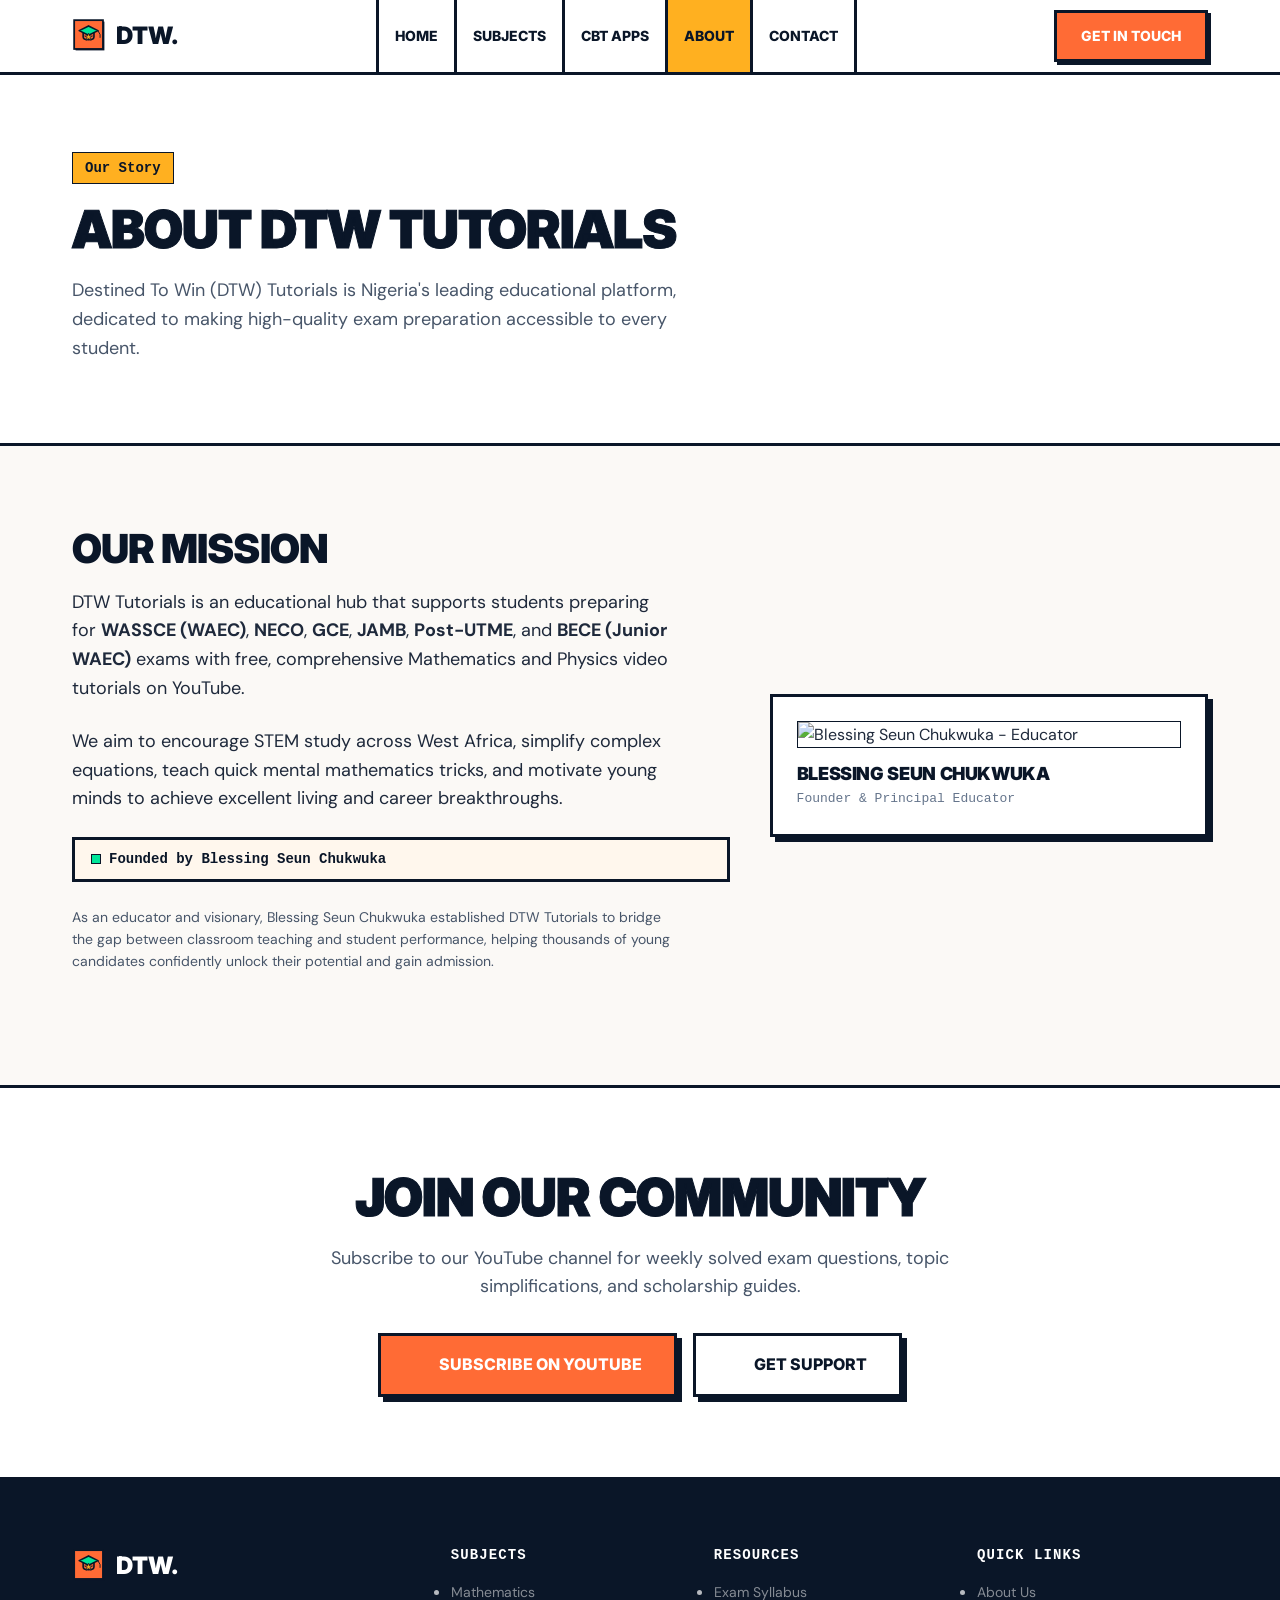
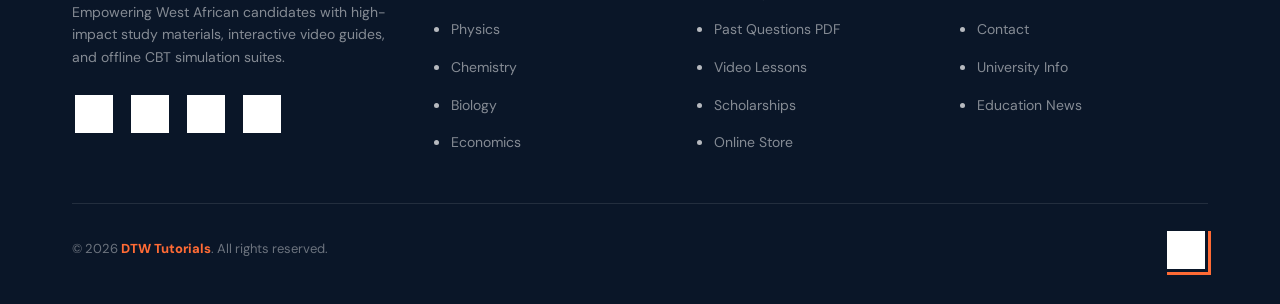
==== commit 52a2c419: "feat: design and implement custom brand logo and favicon SVG vector assets across all HTML headers a" ====
--- a/about.html
+++ b/about.html
@@ -18,6 +18,11 @@
   <meta property="og:url" content="https://dtwtutorials.com/about">
   <meta name="twitter:card" content="summary_large_image">
 
+  <!-- ========== Favicon ========== -->
+  <link rel="icon" type="image/svg+xml" href="favicon.svg">
+  <link rel="apple-touch-icon" href="favicon.svg">
+  <meta name="theme-color" content="#FF6B35">
+
   <!-- ========== Fonts & Stylesheet ========== -->
   <link rel="preconnect" href="https://fonts.googleapis.com">
   <link rel="preconnect" href="https://fonts.gstatic.com" crossorigin>
@@ -33,7 +38,7 @@
     <div class="container">
       <nav class="nav-inner" aria-label="Primary navigation">
         <a href="index.html" class="nav-logo" aria-label="DTW Tutorials Home">
-          <div class="nav-logo-icon" aria-hidden="true">D</div>
+          <img src="assets/images/logo.svg" alt="DTW Tutorials Logo" style="width: 36px; height: 36px; border: none; border-radius: 0; box-shadow: none; display: inline-block; vertical-align: middle;">
           <span>DTW<span class="logo-accent">.</span></span>
         </a>
 
@@ -156,7 +161,7 @@
       <div class="footer-grid">
         <div class="footer-brand">
           <a href="index.html" class="nav-logo">
-            <div class="nav-logo-icon">D</div>
+            <img src="assets/images/logo.svg" alt="DTW Tutorials Logo" style="width: 36px; height: 36px; border: none; border-radius: 0; box-shadow: none; display: inline-block; vertical-align: middle;">
             <span>DTW<span class="logo-accent">.</span></span>
           </a>
           <p>
